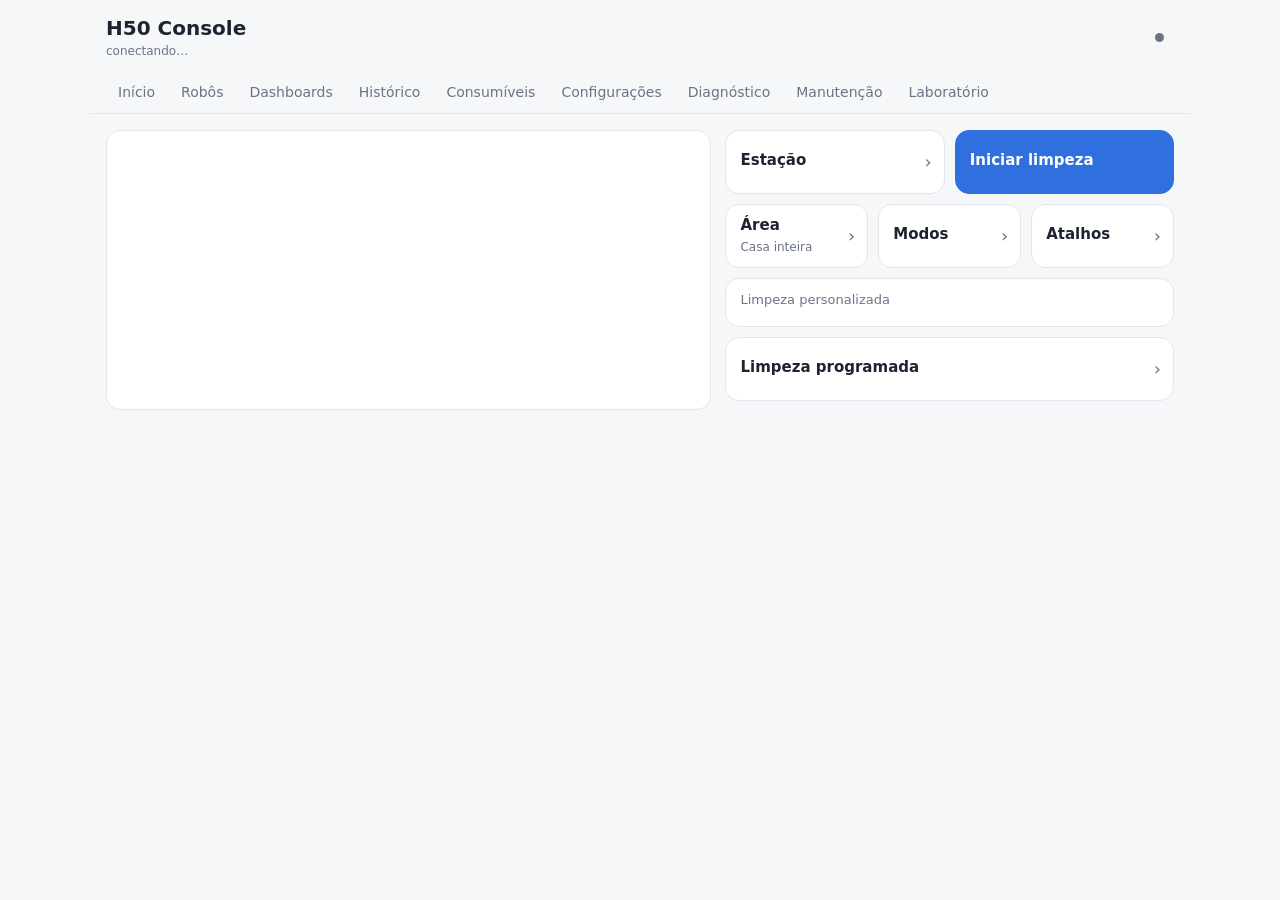
==== h50console/static/index.html @ 44d8f1fd "Inital commit" ====
<!doctype html>
<html lang="pt-BR">
<head>
<meta charset="utf-8">
<meta name="viewport" content="width=device-width, initial-scale=1">
<title>H50 Console</title>
<link rel="stylesheet" href="style.css">
<link rel="manifest" href="/manifest.webmanifest">
<link rel="icon" href="/icon.svg" type="image/svg+xml">
<link rel="apple-touch-icon" href="/icon-192.png">
<meta name="theme-color" content="#2f6fde">
<meta name="mobile-web-app-capable" content="yes">
</head>
<body>
<header class="top">
  <div class="ident">
    <h1 id="name" title="Clique para renomear">H50 Console</h1>
    <select id="robot-select" class="robot-select" hidden aria-label="Robô"></select>
    <span id="conn-sub" class="muted small">conectando…</span>
  </div>
  <div class="conn"><span id="dot" class="dot"></span><span id="conn" class="muted small"></span></div>
</header>

<div id="banner" class="banner" hidden></div>

<nav class="tabs" id="tabs">
  <a href="#inicio">Início</a>
  <a href="#robos">Robôs</a>
  <a href="#dashboards">Dashboards</a>
  <a href="#historico">Histórico</a>
  <a href="#consumiveis">Consumíveis</a>
  <a href="#configuracoes">Configurações</a>
  <a href="#diagnostico">Diagnóstico</a>
  <a href="#manutencao">Manutenção</a>
  <a href="#laboratorio">Laboratório</a>
</nav>

<main>
  <!-- Início: espelha a tela principal do app Xiaomi Home -->
  <section id="inicio">
    <div id="onboarding" class="card" hidden></div>
    <div class="home">
      <div class="home-map card">
        <div class="chips" id="chips"></div>
        <div id="home-map" data-maxh="0.62"></div>
        <p id="map-hover" class="muted small center">&nbsp;</p>
        <div id="cloud-connect" hidden>
          <p class="muted">O mapa fica na nuvem Xiaomi. Conecte com o QR code: abra o <strong>Xiaomi Home</strong> no celular,
            toque em <em>escanear</em> e confirme. Nenhuma senha passa por este app.</p>
          <div class="bar center"><button id="qr-start" class="primary">Gerar QR code</button><span id="cloud-state" class="muted small"></span></div>
          <div id="qr-box" class="center" hidden>
            <img id="qr-img" alt="QR code de login Xiaomi" width="220" height="220">
            <p class="small muted">Vale 5 minutos. <a id="qr-link" target="_blank" rel="noopener">Abrir em outra aba</a></p>
          </div>
        </div>
      </div>

      <div class="home-side">
        <div class="row2">
          <button class="tile" id="btn-station"><span class="tile-title">Estação</span><span class="tile-sub" id="sub-station"></span><span class="chev">›</span></button>
          <button class="tile tile-primary" id="btn-start"><span class="tile-title" id="start-label">Iniciar limpeza</span><span class="tile-sub" id="start-sub"></span></button>
        </div>
        <div class="row2" id="active-row" hidden>
          <button class="tile" id="btn-home"><span class="tile-title">Voltar à base</span></button>
          <button class="tile" id="btn-stop"><span class="tile-title">Encerrar</span></button>
        </div>
        <p id="blocked" class="warn small" hidden></p>
        <div class="row3">
          <button class="tile" id="btn-area"><span class="tile-title">Área</span><span class="tile-sub" id="sub-area">Casa inteira</span><span class="chev">›</span></button>
          <button class="tile" id="btn-modes"><span class="tile-title">Modos</span><span class="tile-sub" id="sub-modes"></span><span class="chev">›</span></button>
          <button class="tile" id="btn-shortcuts"><span class="tile-title">Atalhos</span><span class="tile-sub" id="sub-shortcuts"></span><span class="chev">›</span></button>
        </div>
        <div class="card">
          <div class="card-label">Limpeza personalizada</div>
          <div id="custom-list"></div>
        </div>
        <button class="tile wide" id="btn-sched"><span class="tile-title">Limpeza programada</span><span class="tile-sub" id="sub-sched"></span><span class="chev">›</span></button>
      </div>
    </div>
  </section>

  <section id="robos" hidden>
    <h2>Conta Xiaomi</h2>
    <div class="card" id="rb-cloud"></div>
    <h2>Robôs</h2>
    <div id="t-robots"></div>
    <div class="bar"><button id="robot-add" class="primary">Adicionar robô</button></div>
    <p class="muted small">Com a conta conectada, o app lista seus aparelhos, pega o token sozinho e acha o robô na rede
      mesmo que o IP mude (pelo DID). Parear um robô novo no Wi-Fi continua sendo pelo app Xiaomi Home.</p>
  </section>

  <section id="dashboards" hidden>
    <div class="bar" id="dash-range">
      <span class="muted">Período</span>
      <button data-days="1" data-hours="24">24 h</button>
      <button data-days="7" data-hours="168" class="on">7 dias</button>
      <button data-days="30" data-hours="720">30 dias</button>
      <button data-days="90" data-hours="744">90 dias</button>
    </div>
    <div id="dash-body">
      <h2>Limpezas</h2>
      <div class="viz-tiles" id="d-tiles"></div>
      <div class="viz-grid2">
        <figure class="viz-card"><figcaption>Área limpa por dia (m²)</figcaption><div id="d-area"></div></figure>
        <figure class="viz-card"><figcaption>Limpezas por cômodo ou rotina</figcaption><div id="d-rooms"></div></figure>
        <figure class="viz-card"><figcaption>Tipo de limpeza</figcaption><div id="d-types"></div></figure>
        <figure class="viz-card"><figcaption>Quando o robô limpa (início, dia × hora)</figcaption><div id="d-heat"></div></figure>
      </div>
      <h2>Bateria e status</h2>
      <div class="viz-tiles" id="d-tiles2"></div>
      <figure class="viz-card"><figcaption>Status ao longo do tempo</figcaption><div id="d-band"></div></figure>
      <figure class="viz-card"><figcaption>Bateria (%)</figcaption><div id="d-battery"></div></figure>
      <p class="muted small" id="d-note"></p>
    </div>
  </section>

  <section id="historico" hidden>
    <form class="bar" id="hist-filter">
      <label>De <input type="date" name="from"></label>
      <label>Até <input type="date" name="to"></label>
      <label>Tipo <select name="type"><option value="">todos</option></select></label>
      <button type="submit">Filtrar</button>
      <button type="button" id="hist-sync" title="Busca o histórico completo do robô na nuvem Xiaomi">Sincronizar com a nuvem</button>
    </form>
    <div id="t-history"></div>
    <p class="muted small">Pela rede local o histórico do robô (10/3) não chega: com mais de ~20 limpezas a resposta passa do limite
      de ~1,4 KB que o robô consegue enviar. O app registra cada limpeza ao terminar e completa o resto pela nuvem Xiaomi
      (fonte "robô"), na partida, depois de cada limpeza e a cada hora.</p>
  </section>

  <section id="consumiveis" hidden>
    <div id="t-consumables"></div>
  </section>

  <section id="configuracoes" hidden>
    <div class="card" id="sec-card">
      <div class="card-label">Acesso ao painel</div>
      <div class="bar">
        <button id="sec-pw">Alterar senha</button>
        <button id="sec-out">Sair deste aparelho</button>
        <button id="sec-all">Sair de todos os aparelhos</button>
      </div>
      <p class="muted small" id="sec-note"></p>
    </div>
    <div class="card" id="notify-card" hidden></div>
    <div id="t-settings"></div>
  </section>

  <section id="laboratorio" hidden>
    <div class="seg lab-seg" id="lab-tabs"></div>
    <p class="warn small" id="lab-raw-warn" hidden>Para escrever propriedades e executar ações, inicie o app com RAW_ENABLED=true. Leituras funcionam sempre.</p>
    <div id="lab-body"></div>
  </section>

  <section id="manutencao" hidden>
    <h2>Sistema</h2>
    <div class="card" id="mt-about"></div>

    <h2>Armazenamento e histórico</h2>
    <div id="mt-robots"></div>
    <div class="card">
      <div class="bar">
        <label>Guardar mudanças de propriedades por <input id="mt-days" type="number" min="7" max="3650" style="width:5em"> dias</label>
        <button id="mt-days-save">Salvar</button>
        <button id="mt-purge">Apagar o que passou do prazo</button>
        <button id="mt-opt" title="Compacta o banco e devolve espaço ao disco">Otimizar bancos</button>
      </div>
      <p class="muted small">O histórico de limpezas, os consumíveis e as falhas nunca são apagados automaticamente.</p>
    </div>

    <h2>Backup</h2>
    <div class="card">
      <p class="muted small">O backup tem seus tokens e a sessão da conta Xiaomi, por isso é sempre criptografado com a senha abaixo.
        Guarde a senha: sem ela o arquivo não abre.</p>
      <form class="bar" id="mt-bk-form">
        <input type="text" autocomplete="username" value="h50console" hidden aria-hidden="true">
        <input id="mt-bk-pw" type="password" placeholder="Senha do backup (mín. 8)" autocomplete="new-password">
        <label><input id="mt-bk-cloud" type="checkbox" checked> incluir a sessão da conta Xiaomi</label>
        <button id="mt-backup" class="primary" type="submit">Baixar backup</button>
      </form>
      <form class="bar" id="mt-rs-form">
        <input type="text" autocomplete="username" value="h50console" hidden aria-hidden="true">
        <input id="mt-rs-file" type="file" accept=".h50bak">
        <input id="mt-rs-pw" type="password" placeholder="Senha do backup" autocomplete="off">
        <button id="mt-restore" type="submit">Restaurar…</button>
      </form>
    </div>

    <h2>Exportar e diagnóstico</h2>
    <div class="card"><div class="bar">
      <button id="mt-csv">Histórico de limpezas (CSV)</button>
      <button id="mt-support" title="Versões, estado e log sem tokens, DID nem IP completo: útil para relatar um problema">Pacote de diagnóstico</button>
    </div></div>

    <h2>Log do app</h2>
    <div class="bar"><button id="mt-logs-refresh">Atualizar</button></div>
    <pre id="mt-logs" class="out" style="max-height:320px;overflow:auto"></pre>
  </section>

  <section id="diagnostico" hidden>
    <h2>Estado do robô</h2>
    <div id="t-state"></div>
    <h2>Nuvem Xiaomi</h2>
    <div class="bar"><span id="cloud-info" class="muted"></span>
      <button id="map-fetch">Atualizar mapa</button><span id="map-when" class="muted small"></span>
      <button id="cloud-logout">Sair da nuvem</button></div>
    <h2>Falhas</h2>
    <div id="t-faults"></div>
    <h2>Comandos enviados</h2>
    <div id="t-commands"></div>
    <h2>Cômodos e móveis</h2>
    <div id="t-rooms"></div>
    <div id="t-furniture"></div>
    <div id="raw-box" hidden>
      <h2>Explorador (siid/piid)</h2>
      <form class="bar" id="raw-form">
        <select name="op"><option value="get">get</option><option value="set">set</option><option value="action">action</option></select>
        <input name="key" placeholder="2/2 ou 2/2,3/1" size="16" required>
        <input name="value" placeholder="valor / params JSON" size="24">
        <button type="submit">Enviar</button>
      </form>
      <pre id="raw-out" class="out"></pre>
    </div>
  </section>
</main>

<!-- menu que sobe de baixo, como os do app -->
<dialog id="sheet" class="sheet">
  <div class="sheet-title" id="sheet-title" tabindex="-1"></div>
  <div class="sheet-body" id="sheet-body"></div>
  <div class="sheet-foot" id="sheet-foot"></div>
</dialog>

<div id="toast" class="toast" hidden></div>
<script src="table.js"></script>
<script src="charts.js"></script>
<script src="map.js"></script>
<script src="app.js"></script>
<script src="robots.js"></script>
<script src="maint.js"></script>
<script src="lab.js"></script>
<script src="notify.js"></script>
</body>
</html>
---- h50console/static/style.css ----
:root {
  --bg: #f6f7f9; --panel: #fff; --text: #1d2330; --muted: #6b7385; --line: #e3e6ec;
  --accent: #2f6fde; --accent-text: #fff; --ok: #1e9e5a; --bad: #d64545; --warn: #b7791f;
  --flash: #fff3c4; --input: #fff;
  /* paleta de dados (skill dataviz, validada contra #fff): categórica em ordem fixa */
  --s1: #2a78d6; --s2: #eb6834; --s3: #1baf7a; --s4: #eda100; --s5: #e87ba4; --s-other: #b8b7b1;
  --seq-hi: #184f95; --grid: #eceef2; --axis: #898781;
  color-scheme: light;
}
@media (prefers-color-scheme: dark) {
  :root {
    --bg: #14171d; --panel: #1c2028; --text: #e6e8ee; --muted: #9098a9; --line: #2c313c;
    --accent: #5b8ff0; --accent-text: #0d1220; --ok: #44c27f; --bad: #ef6b6b; --warn: #e0a84a;
    --flash: #4a3f12; --input: #232833;
    --s1: #3987e5; --s2: #d95926; --s3: #199e70; --s4: #c98500; --s5: #d55181; --s-other: #5c5b57;
    --seq-hi: #86b6ef; --grid: #262b35; --axis: #898781;
    color-scheme: dark;
  }
}
* { box-sizing: border-box; }
[hidden] { display: none !important; }
html, body { overflow-x: hidden; }
body { margin: 0; background: var(--bg); color: var(--text);
  font: 14px/1.45 system-ui, -apple-system, "Segoe UI", Roboto, sans-serif; }
main, .top, .tabs, .banner { max-width: 1100px; margin: 0 auto; padding-inline: 16px; }
h1 { font-size: 20px; margin: 0; cursor: pointer; }
h2 { font-size: 15px; margin: 20px 0 8px; }
.muted { color: var(--muted); }
.small { font-size: 12px; }
.top { display: flex; justify-content: space-between; align-items: center; gap: 12px;
  padding-block: 14px; flex-wrap: wrap; }
.ident, .conn { display: flex; align-items: center; gap: 10px; }
.pill { padding: 2px 10px; border-radius: 999px; background: var(--panel); border: 1px solid var(--line); }
.pill.active { background: var(--accent); color: var(--accent-text); border-color: var(--accent); }
.dot { width: 9px; height: 9px; border-radius: 50%; background: var(--muted); display: inline-block; }
.dot.on { background: var(--ok); } .dot.off { background: var(--bad); }
.tabs { display: flex; gap: 2px; border-bottom: 1px solid var(--line); overflow-x: auto; }
.tabs a { padding: 8px 12px; color: var(--muted); text-decoration: none; border-bottom: 2px solid transparent;
  white-space: nowrap; }
.tabs a.on { color: var(--text); border-color: var(--accent); }
main { padding-block: 16px 40px; }
.actions, .bar { display: flex; flex-wrap: wrap; gap: 8px; margin-bottom: 12px; align-items: center; }
button { font: inherit; padding: 6px 12px; border-radius: 6px; border: 1px solid var(--line);
  background: var(--panel); color: var(--text); cursor: pointer; }
button:hover:not(:disabled) { border-color: var(--accent); }
button:disabled { opacity: .5; cursor: default; }
button.primary { background: var(--accent); color: var(--accent-text); border-color: var(--accent); }
input, select { font: inherit; padding: 4px 6px; border-radius: 5px; border: 1px solid var(--line);
  background: var(--input); color: var(--text); }
.warn { color: var(--warn); }
.banner { background: var(--panel); border: 1px solid var(--warn); border-radius: 6px; padding: 8px 12px;
  margin-top: 8px; }

.tbl-wrap { overflow-x: auto; background: var(--panel); border: 1px solid var(--line); border-radius: 8px; }
table { border-collapse: collapse; width: 100%; }
th, td { text-align: left; padding: 6px 10px; border-bottom: 1px solid var(--line); vertical-align: middle; }
th { font-weight: 600; color: var(--muted); font-size: 12px; cursor: pointer; user-select: none; white-space: nowrap; }
th.sorted::after { content: " ▲"; } th.sorted.desc::after { content: " ▼"; }
tr.filters th { cursor: default; padding-block: 4px; }
tr.filters input { width: 100%; min-width: 60px; font-size: 12px; }
tbody tr:last-child td { border-bottom: 0; }
tr.alert td { color: var(--bad); }
tr.flash td { background: var(--flash); transition: background 1.5s; }
tr.group td { background: var(--bg); font-weight: 600; font-size: 12px; color: var(--muted); }
tfoot td { font-weight: 600; border-top: 1px solid var(--line); border-bottom: 0; }
td.num { text-align: right; font-variant-numeric: tabular-nums; }
.saving { color: var(--muted); font-size: 12px; } .ok { color: var(--ok); font-size: 12px; } .err { color: var(--bad); font-size: 12px; }
.out { background: var(--panel); border: 1px solid var(--line); border-radius: 8px; padding: 12px;
  overflow-x: auto; white-space: pre-wrap; }
.toast { position: fixed; bottom: calc(16px + env(safe-area-inset-bottom, 0px)); left: 50%; transform: translateX(-50%);
  background: var(--text); color: var(--bg); padding: 8px 14px; border-radius: 6px; max-width: 90vw; }
.toast.err { background: var(--bad); color: #fff; }

/* ---- dashboards ---- */
.bar button.on { border-color: var(--accent); background: var(--accent); color: var(--accent-text); }
#dash-body.loading { opacity: .5; transition: opacity .2s; }
.viz-tiles { display: grid; grid-template-columns: repeat(auto-fit, minmax(150px, 1fr)); gap: 10px; margin-bottom: 12px; }
.viz-tile { background: var(--panel); border: 1px solid var(--line); border-radius: 8px; padding: 10px 12px; }
.viz-tile-label { color: var(--muted); font-size: 12px; }
.viz-tile-value { font-size: 22px; font-weight: 600; font-variant-numeric: proportional-nums; }
.viz-tile-sub { color: var(--muted); font-size: 12px; }
.viz-grid2 { display: grid; grid-template-columns: repeat(auto-fit, minmax(min(100%, 420px), 1fr)); gap: 12px; }
.viz-card { margin: 0 0 12px; background: var(--panel); border: 1px solid var(--line); border-radius: 8px; padding: 10px 12px; min-width: 0; }
.viz-card figcaption { font-weight: 600; font-size: 13px; margin-bottom: 6px; }
.viz-grid { stroke: var(--grid); stroke-width: 1; }
.viz-base { stroke: var(--axis); stroke-width: 1; }
.viz-axis { fill: var(--axis); font-size: 11px; }
.viz-label { fill: var(--muted); font-size: 12px; }
.viz-value { fill: var(--text); font-size: 12px; font-variant-numeric: tabular-nums; }
.viz-cross { stroke: var(--axis); stroke-width: 1; }
.viz-empty { fill: var(--bg); }
.viz-mark { cursor: default; outline: none; }
.viz-mark:hover path, .viz-mark:focus path { filter: brightness(1.12); }
.viz-mark:focus-visible rect:first-child { stroke: var(--accent); stroke-width: 2; }
.viz-legend { display: flex; flex-wrap: wrap; gap: 6px 14px; margin-top: 6px; font-size: 12px; color: var(--muted); }
.viz-legend-item { display: flex; align-items: center; gap: 6px; }
.viz-swatch { width: 10px; height: 10px; border-radius: 2px; }
.viz-tip { position: fixed; z-index: 10; pointer-events: none; background: var(--panel); color: var(--text);
  border: 1px solid var(--line); border-radius: 6px; padding: 6px 8px; font-size: 12px; box-shadow: 0 4px 14px rgba(0,0,0,.15); }
.viz-tip-row { display: flex; align-items: center; gap: 6px; white-space: nowrap; }
.viz-tip-row strong { font-variant-numeric: tabular-nums; }
.viz-key { width: 12px; height: 2px; border-radius: 1px; }
.viz-table { margin-top: 6px; font-size: 12px; }
.viz-table summary { color: var(--muted); cursor: pointer; }
.viz-table table { margin-top: 6px; }

/* ---- mapa ---- */
.map-wrap { overflow-x: auto; display: flex; justify-content: center; padding: 8px 0; }
.map-wrap canvas { display: block; touch-action: none; }

/* ---- layout do app (Início + menus que sobem de baixo) ---- */
.center { text-align: center; justify-content: center; }
.top .ident { flex-direction: column; align-items: flex-start; gap: 0; }
.card { background: var(--panel); border: 1px solid var(--line); border-radius: 14px; padding: 12px 14px; }
.card-label { color: var(--muted); font-size: 13px; margin-bottom: 4px; }
.home { display: grid; gap: 14px; grid-template-columns: minmax(0, 1.35fr) minmax(300px, 1fr); align-items: start; }
@media (max-width: 860px) { .home { grid-template-columns: 1fr; } }
.home-map { min-height: 280px; }
.home-side { display: flex; flex-direction: column; gap: 10px; min-width: 0; }
.home > *, .row2 > *, .row3 > * { min-width: 0; }
.chips { display: flex; flex-wrap: wrap; gap: 6px; justify-content: center; margin-bottom: 4px; }
.chip { border: 1px solid var(--line); border-radius: 999px; padding: 3px 10px; font-size: 12px; background: var(--bg); }
.chip.on { background: var(--accent); color: var(--accent-text); border-color: var(--accent); }
.chip.warn { border-color: var(--warn); color: var(--warn); }
.row2, .row3 { display: grid; gap: 10px; }
.row2 { grid-template-columns: repeat(2, minmax(0, 1fr)); }
.row3 { grid-template-columns: repeat(3, minmax(0, 1fr)); }
.tile { position: relative; display: flex; flex-direction: column; align-items: flex-start; justify-content: center; gap: 2px;
  min-height: 64px; padding: 10px 28px 10px 14px; border-radius: 14px; background: var(--panel); border: 1px solid var(--line);
  text-align: left; }
.tile.wide { width: 100%; }
.tile-title { font-size: 15px; font-weight: 600; }
.tile-sub { font-size: 12px; color: var(--muted); overflow: hidden; text-overflow: ellipsis; max-width: 100%; white-space: nowrap; }
.tile-primary { background: var(--accent); color: var(--accent-text); border-color: var(--accent); }
.tile-primary .tile-sub { color: inherit; opacity: .85; }
.chev { position: absolute; right: 12px; top: 50%; transform: translateY(-50%); color: var(--muted); font-size: 18px; }
.list-row { display: flex; align-items: center; justify-content: space-between; gap: 10px; padding: 8px 0;
  border-bottom: 1px solid var(--line); }
.list-row:last-child { border-bottom: 0; }
.list-row .big { font-size: 20px; font-weight: 600; }
.play { width: 52px; height: 30px; border-radius: 999px; background: var(--accent); color: var(--accent-text); border-color: var(--accent); }
.room-grid { display: grid; grid-template-columns: repeat(auto-fill, minmax(130px, 1fr)); gap: 8px; padding: 8px 0; }
.room { min-height: 56px; border-radius: 10px; }
.room.on, .choice.on { background: var(--accent); color: var(--accent-text); border-color: var(--accent); }

dialog.sheet { border: 0; padding: 0; margin: auto auto 0; width: min(560px, 100%); max-height: 88vh; overflow: auto;
  border-radius: 18px 18px 0 0; background: var(--panel); color: var(--text);
  padding-bottom: env(safe-area-inset-bottom, 0px); }
@media (min-width: 700px) { dialog.sheet { margin: auto; border-radius: 18px; } }
dialog.sheet::backdrop { background: rgba(0, 0, 0, .4); }
.sheet-title { text-align: center; font-size: 17px; font-weight: 600; padding: 18px 16px 8px; }
.sheet-body { padding: 4px 18px 8px; }
.sheet-body > input { width: 100%; font-size: 16px; padding: 8px; }
.sheet-foot { display: grid; grid-auto-flow: column; grid-auto-columns: 1fr; gap: 10px; padding: 12px 18px 18px; }
.sheet-foot button { padding: 10px; border-radius: 999px; font-size: 15px; }
.sheet-section { padding: 10px 0; border-bottom: 1px solid var(--line); }
.sheet-section:last-child { border-bottom: 0; }
.sheet-h { font-weight: 600; margin-bottom: 8px; }
.choices { display: flex; flex-wrap: wrap; gap: 8px; }
.choices.disabled { opacity: .45; }
.choice { border-radius: 999px; padding: 8px 14px; }
.choice.big { flex: 1 1 140px; min-height: 64px; border-radius: 14px; }
.seg { display: grid; grid-template-columns: 1fr 1fr; gap: 6px; margin-bottom: 12px; }
.seg button { border-radius: 10px; padding: 8px; }
.seg button.on { background: var(--bg); font-weight: 600; border-color: var(--accent); }
.list-choice { display: grid; grid-template-columns: 1fr auto; align-items: center; width: 100%; text-align: left;
  padding: 12px; border: 0; border-radius: 10px; background: transparent; }
.list-choice .warn { grid-column: 1; }
.list-choice .check { grid-row: 1; grid-column: 2; color: var(--accent); font-weight: 700; }
.list-choice.on { background: var(--bg); color: var(--accent); }
.set-group { border: 1px solid var(--line); border-radius: 12px; padding: 10px 12px; margin-bottom: 8px; }
.set-group summary { display: flex; flex-direction: column; cursor: pointer; font-weight: 600; }
.set-row { display: flex; justify-content: space-between; align-items: center; gap: 10px; padding: 6px 0; border-top: 1px solid var(--line); }
.set-group[open] summary { margin-bottom: 6px; }

.sheet-title:focus { outline: none; }

/* ---- vários robôs ---- */
.robot-select { font-size: 18px; font-weight: 600; padding: 2px 6px; max-width: 70vw; }
.rb-actions { display: flex; flex-wrap: wrap; gap: 6px; }
.rb-actions button { padding: 3px 9px; font-size: 12px; }
.pill-tag { display: inline-block; border: 1px solid var(--line); border-radius: 999px; padding: 0 8px; font-size: 11px; margin-left: 6px; color: var(--muted); }
.pill-tag.ok { color: var(--ok); border-color: var(--ok); }
.pill-tag.warn { color: var(--warn); border-color: var(--warn); }
.dev-row { display: flex; align-items: center; justify-content: space-between; gap: 10px; padding: 10px 0; border-bottom: 1px solid var(--line); }
.dev-row:last-child { border-bottom: 0; }
.form-grid { display: grid; gap: 10px; }
.form-grid label { display: grid; gap: 4px; font-size: 13px; color: var(--muted); }
.form-grid input, .form-grid select { font-size: 15px; padding: 8px; color: var(--text); }
.test-out { font-size: 13px; margin: 6px 0 0; min-height: 1.4em; }

.rb-card { margin-bottom: 10px; display: grid; gap: 8px; }
.rb-head { display: flex; justify-content: space-between; align-items: center; gap: 8px; flex-wrap: wrap; }
#robot-add { margin-top: 4px; }

/* ---- laboratório ---- */
.lab-seg { grid-template-columns: repeat(auto-fit, minmax(110px, 1fr)); margin-bottom: 10px; }

#notify-card { margin-bottom: 12px; }
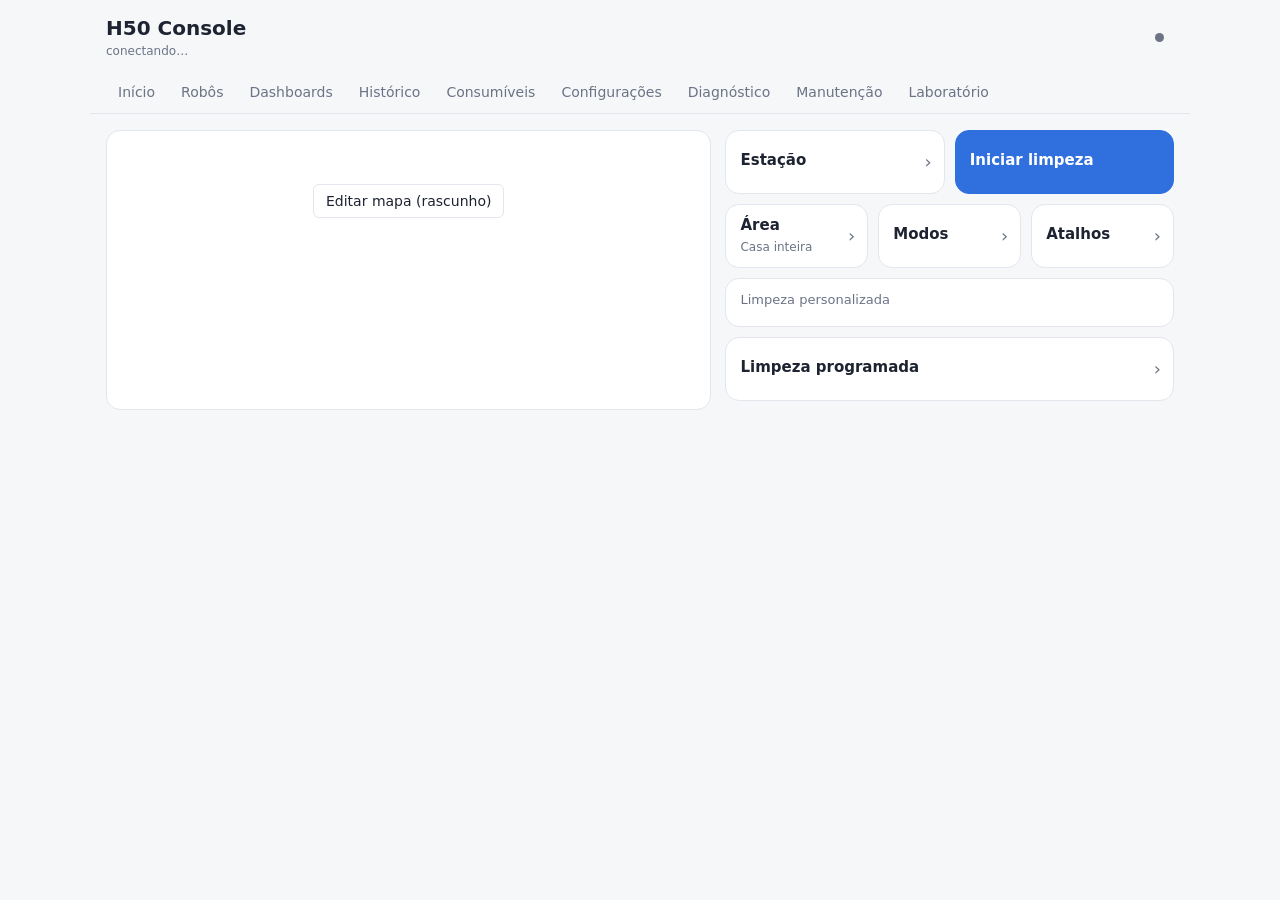
==== commit b982e729: "Add MCP server and map editor (draft) Introduce an MCP server and a draft map editor with UI and API" ====
--- a/h50console/static/index.html
+++ b/h50console/static/index.html
@@ -23,7 +23,8 @@
 
 <div id="banner" class="banner" hidden></div>
 
-<nav class="tabs" id="tabs">
+<a class="skip" href="#main">Pular para o conteúdo</a>
+<nav class="tabs" id="tabs" aria-label="Seções">
   <a href="#inicio">Início</a>
   <a href="#robos">Robôs</a>
   <a href="#dashboards">Dashboards</a>
@@ -35,7 +36,7 @@
   <a href="#laboratorio">Laboratório</a>
 </nav>
 
-<main>
+<main id="main" tabindex="-1">
   <!-- Início: espelha a tela principal do app Xiaomi Home -->
   <section id="inicio">
     <div id="onboarding" class="card" hidden></div>
@@ -44,6 +45,7 @@
         <div class="chips" id="chips"></div>
         <div id="home-map" data-maxh="0.62"></div>
         <p id="map-hover" class="muted small center">&nbsp;</p>
+        <div class="bar center"><button id="map-edit" hidden title="Monta um rascunho de móveis e paredes virtuais (não grava no robô)">Editar mapa (rascunho)</button></div>
         <div id="cloud-connect" hidden>
           <p class="muted">O mapa fica na nuvem Xiaomi. Conecte com o QR code: abra o <strong>Xiaomi Home</strong> no celular,
             toque em <em>escanear</em> e confirme. Nenhuma senha passa por este app.</p>
@@ -106,6 +108,9 @@
         <figure class="viz-card"><figcaption>Tipo de limpeza</figcaption><div id="d-types"></div></figure>
         <figure class="viz-card"><figcaption>Quando o robô limpa (início, dia × hora)</figcaption><div id="d-heat"></div></figure>
       </div>
+      <h2>Cobertura</h2>
+      <figure class="viz-card"><figcaption>Onde o robô passou (quantas limpezas por trecho)</figcaption><div id="d-coverage" data-maxh="0.6"></div>
+        <p class="muted small" id="d-cov-note"></p></figure>
       <h2>Bateria e status</h2>
       <div class="viz-tiles" id="d-tiles2"></div>
       <figure class="viz-card"><figcaption>Status ao longo do tempo</figcaption><div id="d-band"></div></figure>
@@ -142,6 +147,13 @@
       </div>
       <p class="muted small" id="sec-note"></p>
     </div>
+    <div class="card" id="viewer-card" hidden>
+      <div class="card-label">Perfil somente leitura</div>
+      <p class="muted small">Uma segunda senha que só permite <strong>ver</strong> (estado, mapa, histórico, dashboards). Não envia comandos,
+        não altera ajustes e não vê tokens, backup, manutenção nem o Laboratório. Útil para a família ou para uma tela na sala.</p>
+      <div class="bar"><span id="viewer-state" class="muted"></span>
+        <button id="viewer-set">Definir senha</button><button id="viewer-off">Desligar</button></div>
+    </div>
     <div class="card" id="notify-card" hidden></div>
     <div id="t-settings"></div>
   </section>
@@ -167,6 +179,11 @@
       </div>
       <p class="muted small">O histórico de limpezas, os consumíveis e as falhas nunca são apagados automaticamente.</p>
     </div>
+
+    <h2>Acessos ao painel</h2>
+    <div id="mt-access"></div>
+    <p class="muted small">Logins, falhas de senha e trocas de senha desde que o app foi iniciado (ficam só na memória).
+      Um IP desconhecido ou muitas falhas seguidas é sinal para trocar a senha e usar "Sair de todos os aparelhos".</p>
 
     <h2>Backup</h2>
     <div class="card">
@@ -231,7 +248,7 @@
   <div class="sheet-foot" id="sheet-foot"></div>
 </dialog>
 
-<div id="toast" class="toast" hidden></div>
+<div id="toast" class="toast" role="status" aria-live="polite" hidden></div>
 <script src="table.js"></script>
 <script src="charts.js"></script>
 <script src="map.js"></script>
@@ -240,5 +257,6 @@
 <script src="maint.js"></script>
 <script src="lab.js"></script>
 <script src="notify.js"></script>
+<script src="mapedit.js"></script>
 </body>
 </html>
--- a/h50console/static/style.css
+++ b/h50console/static/style.css
@@ -197,3 +197,22 @@
 .lab-seg { grid-template-columns: repeat(auto-fit, minmax(110px, 1fr)); margin-bottom: 10px; }
 
 #notify-card { margin-bottom: 12px; }
+
+/* perfil somente leitura: o servidor já recusa qualquer comando; aqui só se esconde o que não funcionaria */
+body.viewer #tabs a[href="#robos"], body.viewer #tabs a[href="#diagnostico"], body.viewer #tabs a[href="#manutencao"],
+body.viewer #tabs a[href="#laboratorio"], body.viewer .home-side, body.viewer #hist-sync, body.viewer #t-consumables button,
+body.viewer #t-settings, body.viewer #notify-card, body.viewer #viewer-card, body.viewer #sec-pw, body.viewer #sec-all,
+body.viewer #map-edit, body.viewer #onboarding, body.viewer #qr-start, body.viewer #cloud-connect .bar { display: none; }
+body.viewer .home { grid-template-columns: 1fr; }
+.badge-viewer { font-size: 12px; padding: 2px 8px; border-radius: 999px; background: var(--surface-2, rgba(128,128,128,.18)); }
+td button { white-space: nowrap; }
+
+:focus-visible { outline: 2px solid var(--accent); outline-offset: 2px; }
+main:focus { outline: none; }
+.skip { position: absolute; left: 8px; top: -48px; z-index: 50; padding: 8px 14px; border-radius: 999px; background: var(--accent); color: #fff; text-decoration: none; }
+.skip:focus { top: 8px; }
+@media (prefers-reduced-motion: reduce) { *, *::before, *::after { animation-duration: .01ms !important; animation-iteration-count: 1 !important; transition-duration: .01ms !important; scroll-behavior: auto !important; } }
+
+.me-tools { display: flex; flex-wrap: wrap; gap: 6px; margin: 0 0 8px; }
+.me-changes { margin: 8px 0 0; padding-left: 18px; font-size: 13px; }
+.me-tools button.on { background: var(--accent); color: #fff; border-color: var(--accent); }
